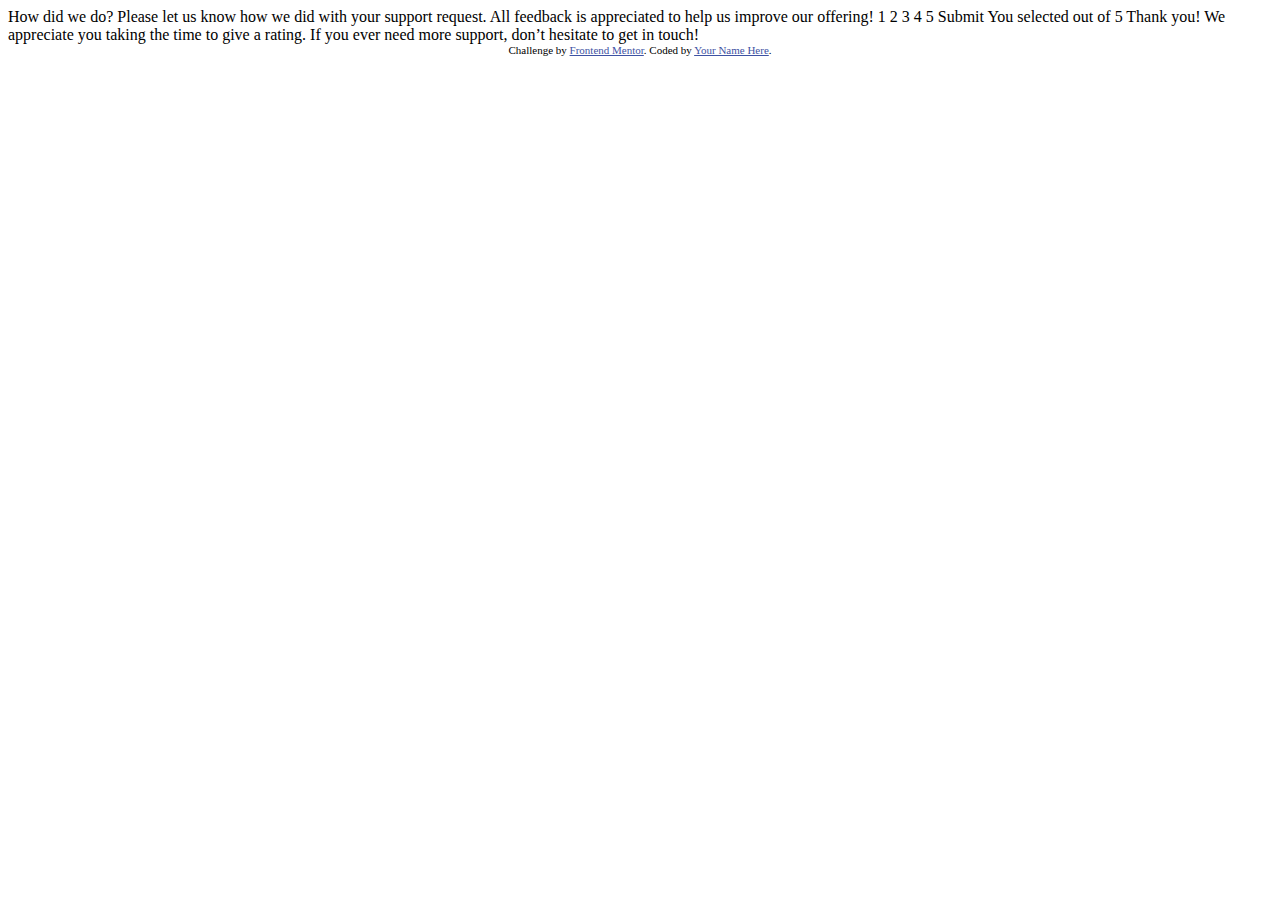
==== index.html @ f12ffe78 "init" ====
<!DOCTYPE html>
<html lang="en">
<head>
  <meta charset="UTF-8">
  <meta name="viewport" content="width=device-width, initial-scale=1.0"> <!-- displays site properly based on user's device -->

  <link rel="icon" type="image/png" sizes="32x32" href="./images/favicon-32x32.png">
  
  <title>Frontend Mentor | Interactive rating component</title>

  <!-- Feel free to remove these styles or customise in your own stylesheet 👍 -->
  <style>
    .attribution { font-size: 11px; text-align: center; }
    .attribution a { color: hsl(228, 45%, 44%); }
  </style>
</head>
<body>

  <!-- Rating state start -->

  How did we do?

  Please let us know how we did with your support request. All feedback is appreciated 
  to help us improve our offering!

  1 2 3 4 5

  Submit

  <!-- Rating state end -->

  <!-- Thank you state start -->

  You selected <!-- Add rating here --> out of 5

  Thank you!

  We appreciate you taking the time to give a rating. If you ever need more support, 
  don’t hesitate to get in touch!

  <!-- Thank you state end -->

  
  <div class="attribution">
    Challenge by <a href="https://www.frontendmentor.io?ref=challenge" target="_blank">Frontend Mentor</a>. 
    Coded by <a href="#">Your Name Here</a>.
  </div>
</body>
</html>
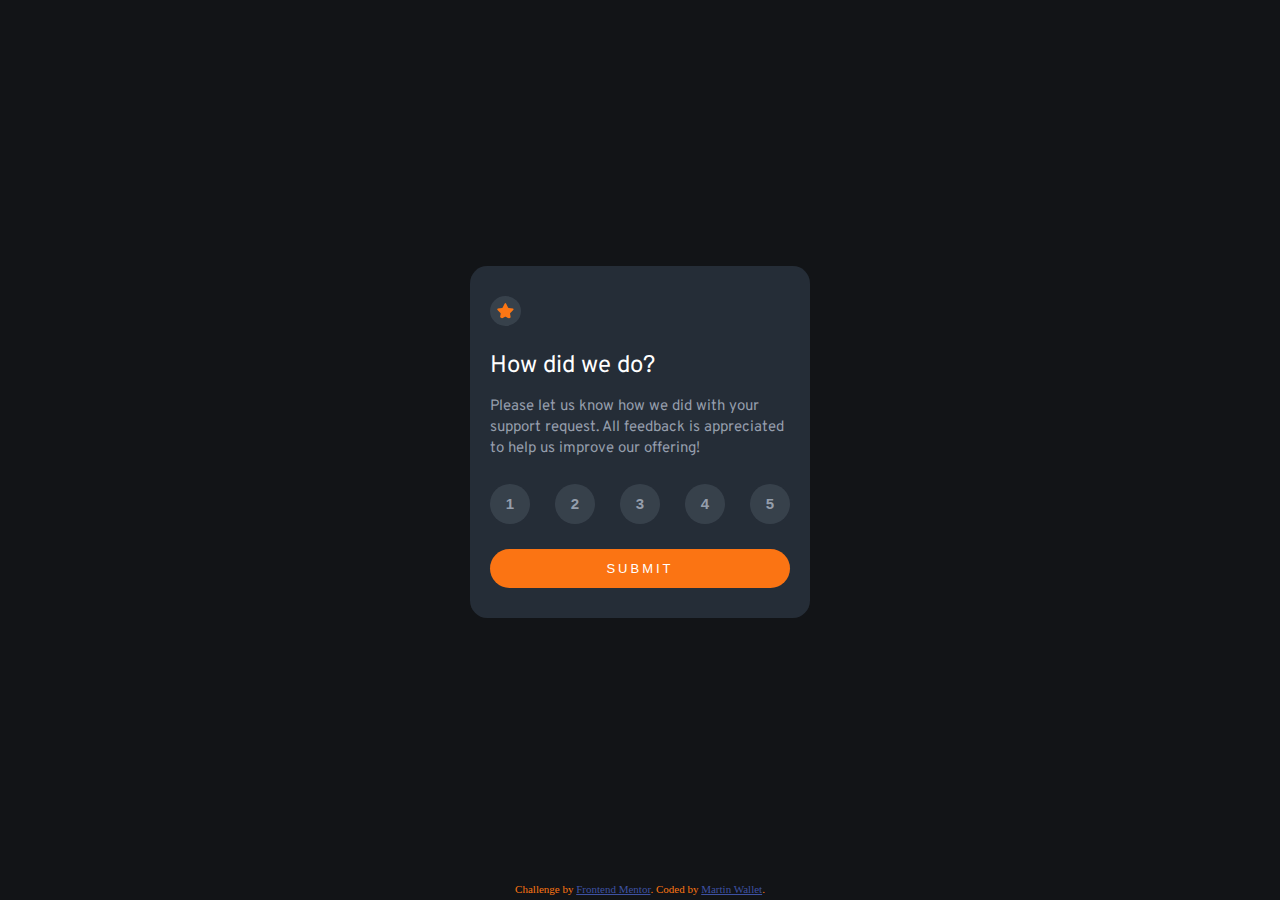
==== commit 7a94b4c1: "disign finished" ====
--- a/index.html
+++ b/index.html
@@ -8,42 +8,39 @@
   
   <title>Frontend Mentor | Interactive rating component</title>
 
-  <!-- Feel free to remove these styles or customise in your own stylesheet 👍 -->
-  <style>
-    .attribution { font-size: 11px; text-align: center; }
-    .attribution a { color: hsl(228, 45%, 44%); }
-  </style>
+  <link rel="stylesheet" href="./style.css">
 </head>
 <body>
-
-  <!-- Rating state start -->
-
-  How did we do?
-
-  Please let us know how we did with your support request. All feedback is appreciated 
-  to help us improve our offering!
-
-  1 2 3 4 5
-
-  Submit
-
-  <!-- Rating state end -->
-
-  <!-- Thank you state start -->
-
-  You selected <!-- Add rating here --> out of 5
-
-  Thank you!
-
-  We appreciate you taking the time to give a rating. If you ever need more support, 
-  don’t hesitate to get in touch!
-
-  <!-- Thank you state end -->
-
-  
-  <div class="attribution">
-    Challenge by <a href="https://www.frontendmentor.io?ref=challenge" target="_blank">Frontend Mentor</a>. 
-    Coded by <a href="#">Your Name Here</a>.
-  </div>
+  <main>
+    <div class="rating-state">
+      <img src="./images/icon-star.svg" alt="star">
+      <h1>How did we do?</h1>
+      <p>
+        Please let us know how we did with your support request. All feedback is appreciated 
+        to help us improve our offering!
+      </p>
+      <div class="rate">
+        <button type="button">1</button>
+        <button type="button">2</button>
+        <button type="button">3</button>
+        <button type="button">4</button>
+        <button type="button">5</button>
+      </div>
+      <input type="submit">
+    </div>
+    <div class="thank-state">
+      <img src="./images/illustration-thank-you.svg" alt="Thank you">
+      <button class="result">You selected <!-- Add rating here --> out of 5</button>
+      <h1>Thank you!</h1>
+      <p>We appreciate you taking the time to give a rating. If you ever need more support, 
+      don’t hesitate to get in touch!</p>
+    </div>
+  </main>
+  <footer>
+    <div class="attribution">
+      Challenge by <a href="https://www.frontendmentor.io?ref=challenge" target="_blank">Frontend Mentor</a>. 
+      Coded by <a href="#">Martin Wallet</a>.
+    </div>
+  </footer>
 </body>
 </html>--- a/style.css
+++ b/style.css
@@ -0,0 +1,107 @@
+@import url("https://fonts.googleapis.com/css2?family=Overpass:wght@400;700&display=swap");
+.attribution {
+  font-size: 11px;
+  text-align: center;
+  color: hsl(25deg, 97%, 53%);
+  margin-bottom: 5px;
+}
+
+.attribution a {
+  color: hsl(228deg, 45%, 44%);
+}
+
+body, main {
+  margin: 0;
+  height: 100vh;
+  background-color: hsl(216deg, 12%, 8%);
+  display: flex;
+  flex-direction: column;
+  align-items: center;
+}
+
+main {
+  display: flex;
+  flex-direction: column;
+  justify-content: center;
+  flex: 1;
+}
+
+.rating-state, .thank-state {
+  display: flex;
+  flex-direction: column;
+  justify-content: center;
+  width: 300px;
+  border-radius: 5%;
+  padding: 30px 20px;
+  background-color: hsl(213deg, 19%, 18%);
+  font-family: "Overpass";
+}
+.rating-state h1, .thank-state h1 {
+  color: hsl(0deg, 0%, 100%);
+  font-weight: 400;
+  font-size: 24px;
+  margin-top: 25px;
+  margin-bottom: 0;
+}
+.rating-state p, .thank-state p {
+  color: hsl(217deg, 12%, 63%);
+  font-size: 15px;
+  margin-bottom: 25px;
+  line-height: 1.4;
+}
+.rating-state .rate, .thank-state .rate {
+  display: flex;
+  justify-content: space-between;
+  margin-bottom: 25px;
+}
+.rating-state .rate button, .thank-state .rate button {
+  color: hsl(217deg, 12%, 63%);
+  background-color: hsla(216deg, 12%, 54%, 0.22);
+  height: 40px;
+  width: 40px;
+  border: none;
+  border-radius: 50%;
+  font-weight: 700;
+  font-size: 15px;
+}
+.rating-state input, .thank-state input {
+  color: hsl(0deg, 0%, 100%);
+  background-color: hsl(25deg, 97%, 53%);
+  font-size: 13px;
+  text-transform: uppercase;
+  letter-spacing: 3px;
+  border: none;
+  border-radius: 20px;
+  padding: 12px;
+}
+
+.rating-state img {
+  height: 16px;
+  width: 17px;
+  padding: 7px;
+  border-radius: 50%;
+  background-color: hsla(216deg, 12%, 54%, 0.22);
+}
+
+.thank-state {
+  display: none;
+  align-items: center;
+}
+.thank-state img {
+  height: 108px;
+  width: 162px;
+}
+.thank-state p {
+  text-align: center;
+}
+.thank-state .result {
+  background-color: hsla(216deg, 12%, 54%, 0.22);
+  color: hsl(25deg, 97%, 53%);
+  padding: 8px 15px;
+  border: none;
+  border-radius: 15px;
+  font-size: 15px;
+  margin-top: 30px;
+}
+
+/*# sourceMappingURL=style.css.map */
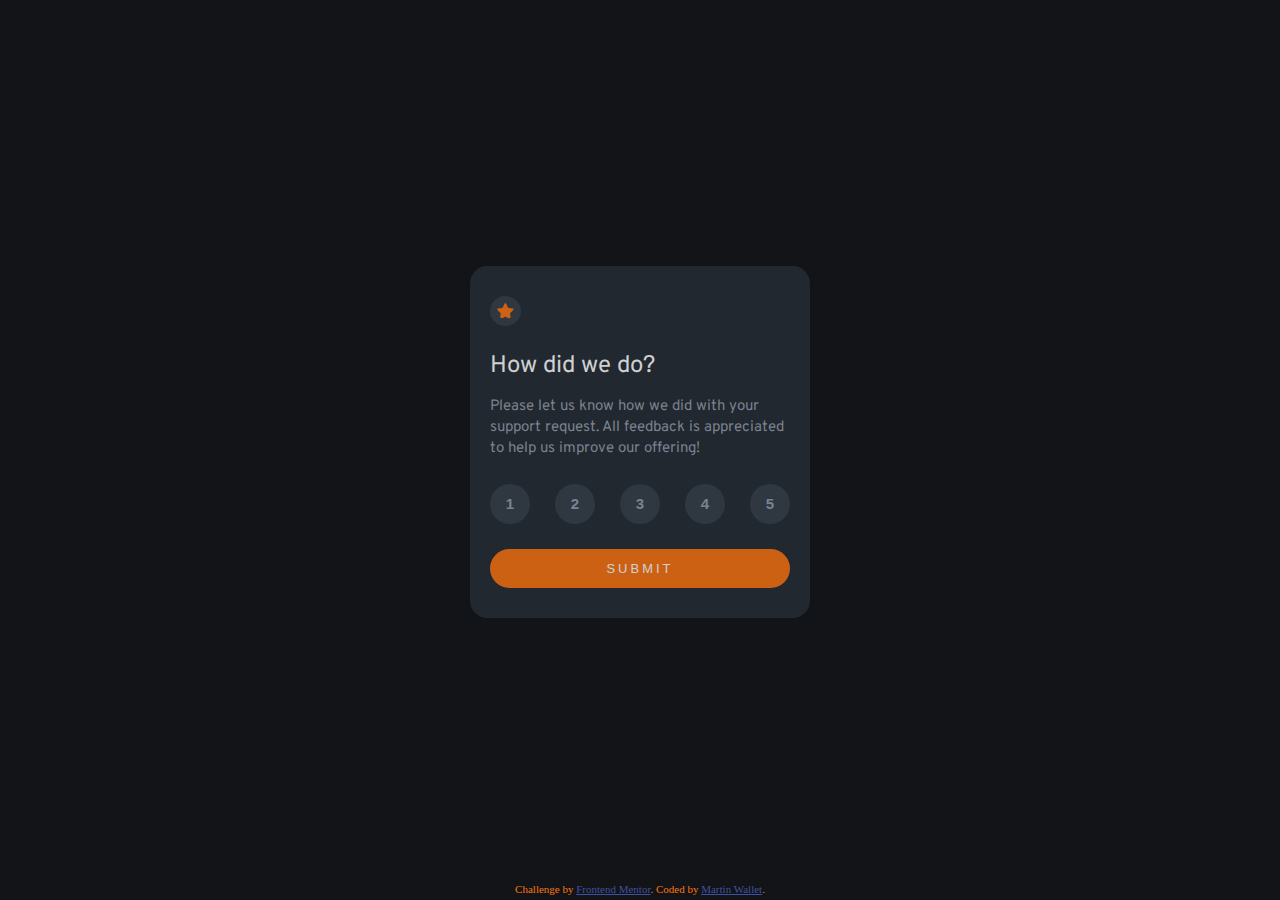
==== commit c318c198: "update" ====
--- a/index.html
+++ b/index.html
@@ -9,6 +9,7 @@
   <title>Frontend Mentor | Interactive rating component</title>
 
   <link rel="stylesheet" href="./style.css">
+
 </head>
 <body>
   <main>
@@ -26,11 +27,11 @@
         <button type="button">4</button>
         <button type="button">5</button>
       </div>
-      <input type="submit">
+      <input id="submit" type="submit">
     </div>
     <div class="thank-state">
       <img src="./images/illustration-thank-you.svg" alt="Thank you">
-      <button class="result">You selected <!-- Add rating here --> out of 5</button>
+      <button class="result">You selected <span id="result-number"></span> out of 5</button>
       <h1>Thank you!</h1>
       <p>We appreciate you taking the time to give a rating. If you ever need more support, 
       don’t hesitate to get in touch!</p>
@@ -42,5 +43,6 @@
       Coded by <a href="#">Martin Wallet</a>.
     </div>
   </footer>
+  <script src="script.js"></script>
 </body>
 </html>--- a/style.css
+++ b/style.css
@@ -35,6 +35,7 @@
   padding: 30px 20px;
   background-color: hsl(213deg, 19%, 18%);
   font-family: "Overpass";
+  opacity: 0.8;
 }
 .rating-state h1, .thank-state h1 {
   color: hsl(0deg, 0%, 100%);
@@ -64,6 +65,14 @@
   font-weight: 700;
   font-size: 15px;
 }
+.rating-state .rate button:hover, .thank-state .rate button:hover {
+  color: hsl(0deg, 0%, 100%);
+  background-color: hsl(25deg, 97%, 53%);
+}
+.rating-state .rate .active, .thank-state .rate .active {
+  color: hsl(0deg, 0%, 100%);
+  background-color: hsl(217deg, 12%, 63%);
+}
 .rating-state input, .thank-state input {
   color: hsl(0deg, 0%, 100%);
   background-color: hsl(25deg, 97%, 53%);
@@ -73,6 +82,10 @@
   border: none;
   border-radius: 20px;
   padding: 12px;
+}
+.rating-state input:hover, .thank-state input:hover {
+  color: hsl(25deg, 97%, 53%);
+  background-color: hsl(0deg, 0%, 100%);
 }
 
 .rating-state img {
